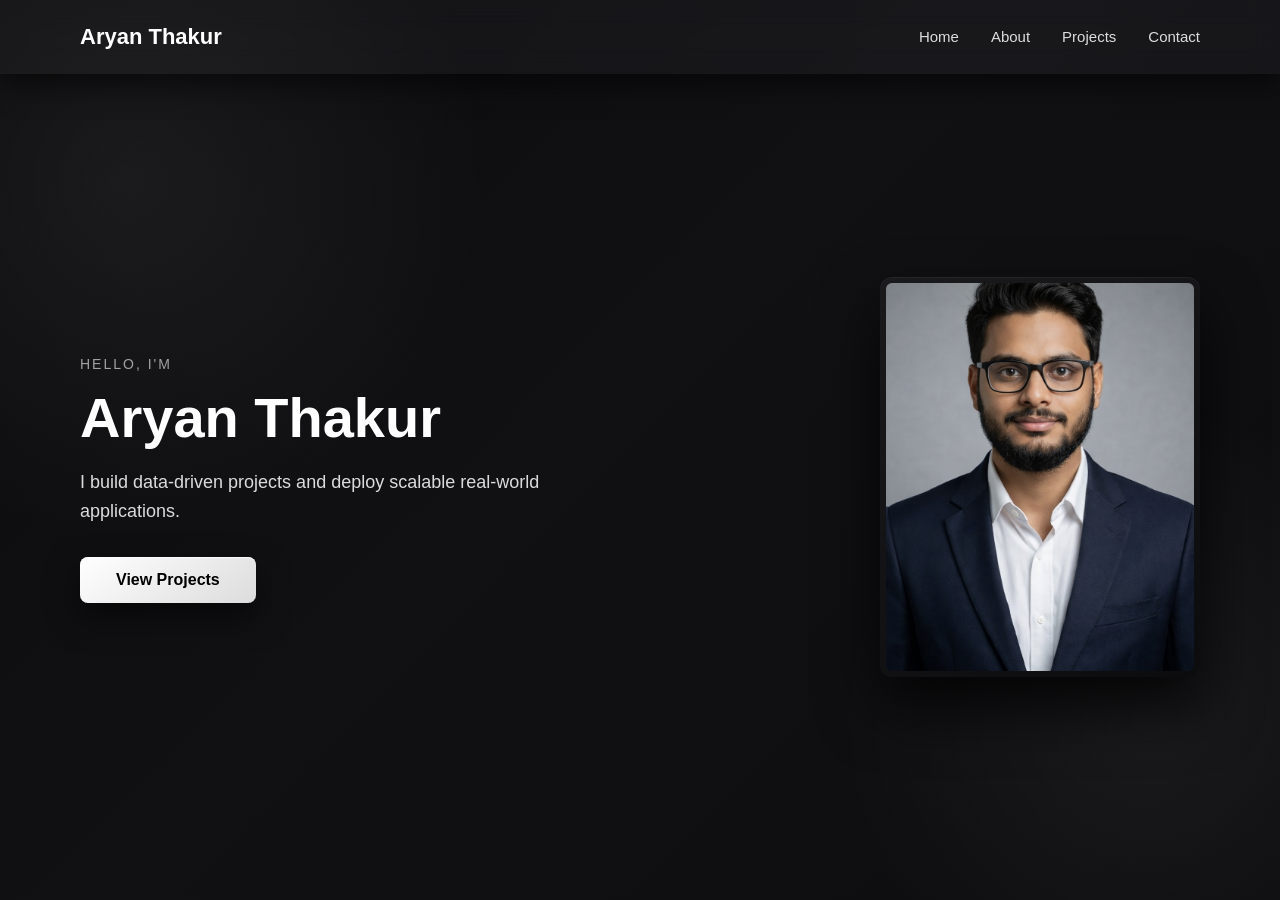
==== index.html @ 968e4724 "Initial portfolio commit" ====
<!DOCTYPE html>
<html lang="en">
<head>
  <meta charset="UTF-8" />
  <meta name="viewport" content="width=device-width, initial-scale=1.0" />
  <title>Aryan Thakur | Portfolio</title>
  <link rel="stylesheet" href="css/style.css" />
</head>
<body>

  <!-- NAVBAR -->
  <nav class="navbar">
    <h1 class="logo">Aryan Thakur</h1>
    <ul class="nav-links">
      <li><a href="index.html">Home</a></li>
      <li><a href="about.html">About</a></li>
      <li><a href="projects.html">Projects</a></li>
      <li><a href="contact.html">Contact</a></li>
    </ul>
  </nav>

  <!-- HERO SECTION -->
  <section class="hero">

    <div class="hero-content">
      <span class="intro">Hello, I'm</span>
      <h2>Aryan Thakur</h2>
      <p>
        I build data-driven projects and deploy scalable real-world applications.
      </p>
      <a href="projects.html" class="btn">View Projects</a>
    </div>

    <div class="hero-photo">
      <img src="./assets/profile.jpg" alt="Aryan Thakur" />
    </div>

  </section>

</body>
</html>
---- css/style.css ----
* {
  margin: 0;
  padding: 0;
  box-sizing: border-box;
}

/* GLOBAL BACKGROUND - 3D DEPTH */
body {
  font-family: "Segoe UI", Arial, sans-serif;
  min-height: 100vh;
  color: #ffffff;

  background:
    radial-gradient(
      900px circle at 10% 20%,
      rgba(255, 255, 255, 0.06),
      transparent 40%
    ),
    radial-gradient(
      700px circle at 90% 80%,
      rgba(255, 255, 255, 0.05),
      transparent 45%
    ),
    linear-gradient(
      135deg,
      #0b0b0d 0%,
      #111114 45%,
      #0d0d10 100%
    );
}

/* NAVBAR */
.navbar {
  display: flex;
  justify-content: space-between;
  align-items: center;
  padding: 24px 80px;

  background: rgba(255, 255, 255, 0.03);
  backdrop-filter: blur(14px);
  box-shadow: 0 10px 30px rgba(0,0,0,0.6);
}

.logo {
  font-size: 22px;
  font-weight: 600;
}

.nav-links {
  list-style: none;
  display: flex;
  gap: 32px;
}

.nav-links a {
  text-decoration: none;
  color: #ffffff;
  font-size: 15px;
  opacity: 0.85;
}

.nav-links a:hover {
  opacity: 1;
}

/* HERO SECTION */
.hero {
  min-height: calc(100vh - 90px);
  display: flex;
  align-items: center;
  justify-content: space-between;
  padding: 0 80px;
}

/* LEFT CONTENT */
.hero-content {
  max-width: 520px;
}

.intro {
  font-size: 14px;
  letter-spacing: 2px;
  text-transform: uppercase;
  opacity: 0.6;
}

.hero-content h2 {
  font-size: 56px;
  font-weight: 700;
  margin: 12px 0 18px;
}

.hero-content p {
  font-size: 18px;
  line-height: 1.6;
  opacity: 0.85;
}

/* BUTTON */
.btn {
  display: inline-block;
  margin-top: 32px;
  padding: 14px 36px;

  background: linear-gradient(145deg, #ffffff, #dcdcdc);
  color: #000000;

  font-weight: 600;
  border-radius: 8px;
  text-decoration: none;

  box-shadow:
    0 14px 32px rgba(0,0,0,0.55),
    inset 0 1px 0 rgba(255,255,255,0.8);
}

/* RIGHT PHOTO - 3D CARD */
.hero-photo img {
  width: 320px;
  height: 400px;
  object-fit: cover;
  border-radius: 12px;

  background: linear-gradient(145deg, #1a1a1d, #0c0c0e);
  padding: 6px;

  box-shadow:
    0 30px 60px rgba(0,0,0,0.8),
    inset 0 1px 0 rgba(255,255,255,0.05);
}
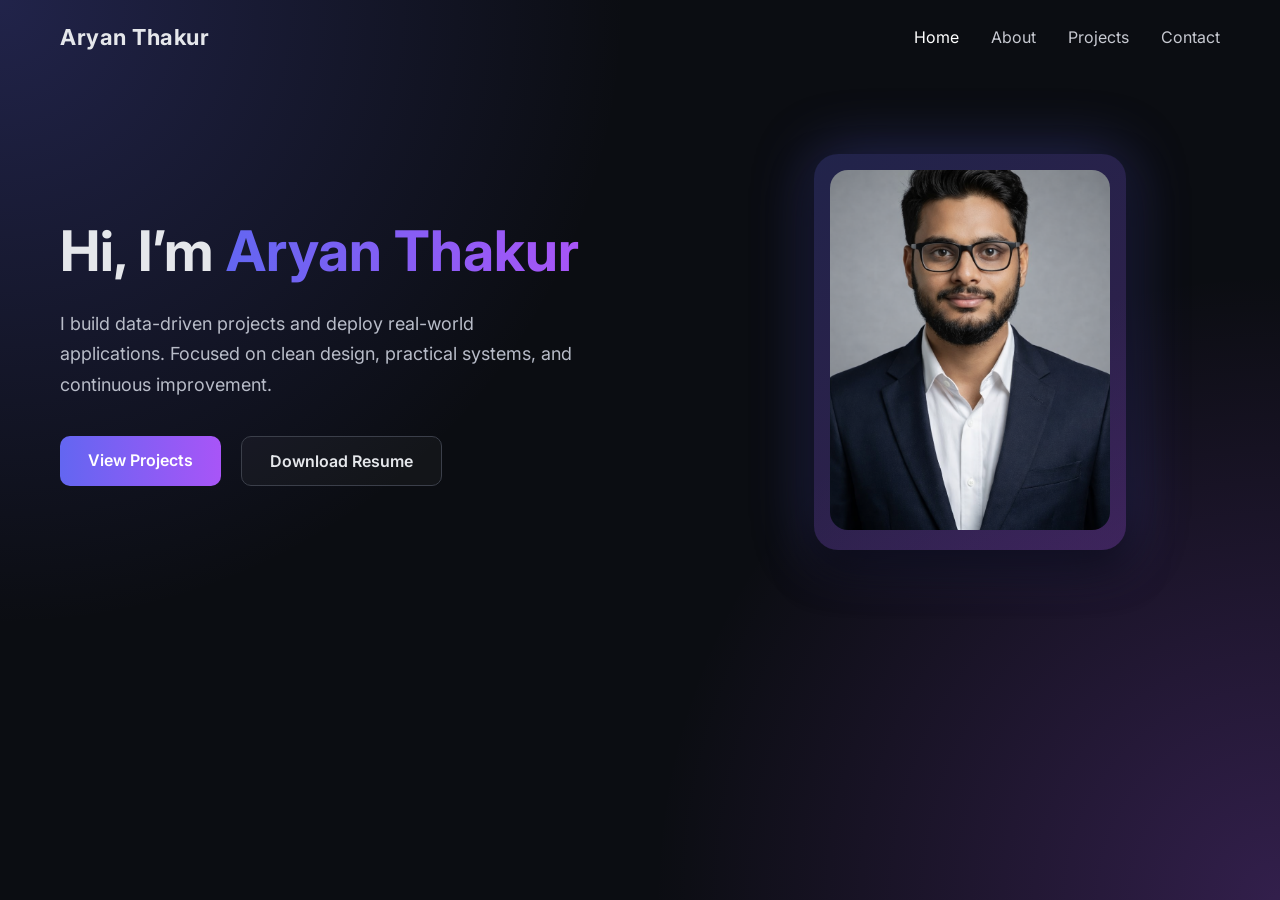
==== commit 26260d43: "Redesign all pages with glass UI and footer" ====
--- a/index.html
+++ b/index.html
@@ -4,15 +4,18 @@
   <meta charset="UTF-8" />
   <meta name="viewport" content="width=device-width, initial-scale=1.0" />
   <title>Aryan Thakur | Portfolio</title>
+
   <link rel="stylesheet" href="css/style.css" />
+  <link href="https://fonts.googleapis.com/css2?family=Inter:wght@300;400;600;700&display=swap" rel="stylesheet">
 </head>
+
 <body>
 
   <!-- NAVBAR -->
   <nav class="navbar">
-    <h1 class="logo">Aryan Thakur</h1>
+    <div class="logo">Aryan Thakur</div>
     <ul class="nav-links">
-      <li><a href="index.html">Home</a></li>
+      <li><a href="index.html" class="active">Home</a></li>
       <li><a href="about.html">About</a></li>
       <li><a href="projects.html">Projects</a></li>
       <li><a href="contact.html">Contact</a></li>
@@ -21,20 +24,24 @@
 
   <!-- HERO SECTION -->
   <section class="hero">
+    <div class="hero-left">
+      <h1>Hi, I’m <span>Aryan Thakur</span></h1>
+      <p>
+        I build data-driven projects and deploy real-world applications.
+        Focused on clean design, practical systems, and continuous improvement.
+      </p>
 
-    <div class="hero-content">
-      <span class="intro">Hello, I'm</span>
-      <h2>Aryan Thakur</h2>
-      <p>
-        I build data-driven projects and deploy scalable real-world applications.
-      </p>
-      <a href="projects.html" class="btn">View Projects</a>
+      <div class="hero-buttons">
+        <a href="projects.html" class="btn primary">View Projects</a>
+        <a href="assets/resume.pdf" class="btn secondary" target="_blank">Download Resume</a>
+      </div>
     </div>
 
-    <div class="hero-photo">
-      <img src="./assets/profile.jpg" alt="Aryan Thakur" />
+    <div class="hero-right">
+      <div class="image-card">
+        <img src="assets/profile.jpg" alt="Aryan Thakur">
+      </div>
     </div>
-
   </section>
 
 </body>
--- a/css/style.css
+++ b/css/style.css
@@ -2,31 +2,16 @@
   margin: 0;
   padding: 0;
   box-sizing: border-box;
-}
-
-/* GLOBAL BACKGROUND - 3D DEPTH */
+  font-family: 'Inter', sans-serif;
+}
+
 body {
-  font-family: "Segoe UI", Arial, sans-serif;
   min-height: 100vh;
-  color: #ffffff;
-
   background:
-    radial-gradient(
-      900px circle at 10% 20%,
-      rgba(255, 255, 255, 0.06),
-      transparent 40%
-    ),
-    radial-gradient(
-      700px circle at 90% 80%,
-      rgba(255, 255, 255, 0.05),
-      transparent 45%
-    ),
-    linear-gradient(
-      135deg,
-      #0b0b0d 0%,
-      #111114 45%,
-      #0d0d10 100%
-    );
+    radial-gradient(circle at top left, rgba(99,102,241,0.25), transparent 40%),
+    radial-gradient(circle at bottom right, rgba(168,85,247,0.25), transparent 40%),
+    #0b0d12;
+  color: #e5e7eb;
 }
 
 /* NAVBAR */
@@ -34,16 +19,13 @@
   display: flex;
   justify-content: space-between;
   align-items: center;
-  padding: 24px 80px;
-
-  background: rgba(255, 255, 255, 0.03);
-  backdrop-filter: blur(14px);
-  box-shadow: 0 10px 30px rgba(0,0,0,0.6);
+  padding: 24px 60px;
 }
 
 .logo {
   font-size: 22px;
-  font-weight: 600;
+  font-weight: 700;
+  letter-spacing: 0.5px;
 }
 
 .nav-links {
@@ -54,77 +36,248 @@
 
 .nav-links a {
   text-decoration: none;
-  color: #ffffff;
-  font-size: 15px;
-  opacity: 0.85;
-}
-
-.nav-links a:hover {
-  opacity: 1;
+  color: #c7c9d1;
+  font-weight: 400;
+  transition: color 0.3s ease;
+}
+
+.nav-links a:hover,
+.nav-links a.active {
+  color: #ffffff;
 }
 
 /* HERO SECTION */
 .hero {
-  min-height: calc(100vh - 90px);
-  display: flex;
-  align-items: center;
-  justify-content: space-between;
-  padding: 0 80px;
+  display: grid;
+  grid-template-columns: 1.2fr 1fr;
+  align-items: center;
+  padding: 80px 60px;
+  gap: 60px;
 }
 
 /* LEFT CONTENT */
-.hero-content {
-  max-width: 520px;
-}
-
-.intro {
-  font-size: 14px;
-  letter-spacing: 2px;
-  text-transform: uppercase;
-  opacity: 0.6;
-}
-
-.hero-content h2 {
+.hero-left h1 {
   font-size: 56px;
   font-weight: 700;
-  margin: 12px 0 18px;
-}
-
-.hero-content p {
-  font-size: 18px;
-  line-height: 1.6;
+  line-height: 1.2;
+  margin-bottom: 24px;
+}
+
+.hero-left h1 span {
+  background: linear-gradient(90deg, #6366f1, #a855f7);
+  -webkit-background-clip: text;
+  -webkit-text-fill-color: transparent;
+}
+
+.hero-left p {
+  font-size: 18px;
+  line-height: 1.7;
+  color: #b8bcc8;
+  max-width: 520px;
+  margin-bottom: 36px;
+}
+
+.hero-buttons {
+  display: flex;
+  gap: 20px;
+}
+
+.btn {
+  padding: 14px 28px;
+  border-radius: 10px;
+  font-weight: 600;
+  text-decoration: none;
+  transition: all 0.3s ease;
+}
+
+.btn.primary {
+  background: linear-gradient(90deg, #6366f1, #a855f7);
+  color: #ffffff;
+}
+
+.btn.primary:hover {
   opacity: 0.85;
 }
 
-/* BUTTON */
-.btn {
+.btn.secondary {
+  border: 1px solid #3b3f4a;
+  color: #e5e7eb;
+  background: rgba(255,255,255,0.03);
+}
+
+.btn.secondary:hover {
+  background: rgba(255,255,255,0.08);
+}
+
+/* RIGHT IMAGE */
+.hero-right {
+  display: flex;
+  justify-content: center;
+}
+
+.image-card {
+  padding: 16px;
+  border-radius: 24px;
+  background: linear-gradient(
+    145deg,
+    rgba(99,102,241,0.25),
+    rgba(168,85,247,0.25)
+  );
+  box-shadow:
+    0 20px 40px rgba(0,0,0,0.6),
+    0 0 60px rgba(99,102,241,0.35);
+}
+
+.image-card img {
+  width: 280px;
+  height: 360px;
+  object-fit: cover;
+  border-radius: 18px;
+  background: #111;
+}
+/* ABOUT PAGE */
+.about-section {
+  min-height: calc(100vh - 80px);
+  display: flex;
+  justify-content: center;
+  align-items: center;
+  padding: 60px;
+}
+
+.about-card {
+  max-width: 900px;
+  background: rgba(255, 255, 255, 0.04);
+  border: 1px solid rgba(255, 255, 255, 0.08);
+  border-radius: 24px;
+  padding: 60px;
+  backdrop-filter: blur(12px);
+  box-shadow:
+    0 30px 60px rgba(0, 0, 0, 0.6),
+    0 0 80px rgba(99, 102, 241, 0.25);
+}
+
+.about-card h1 {
+  font-size: 42px;
+  margin-bottom: 32px;
+  background: linear-gradient(90deg, #6366f1, #a855f7);
+  -webkit-background-clip: text;
+  -webkit-text-fill-color: transparent;
+}
+
+.about-card p {
+  font-size: 18px;
+  line-height: 1.8;
+  color: #c7c9d1;
+  margin-bottom: 22px;
+}
+
+.about-card strong {
+  color: #ffffff;
+}
+/* PROJECTS PAGE */
+.projects-section {
+  min-height: calc(100vh - 80px);
+  display: flex;
+  justify-content: center;
+  align-items: center;
+  padding: 60px;
+}
+
+.projects-card {
+  max-width: 900px;
+  background: rgba(255, 255, 255, 0.04);
+  border: 1px solid rgba(255, 255, 255, 0.08);
+  border-radius: 24px;
+  padding: 60px;
+  backdrop-filter: blur(12px);
+  box-shadow:
+    0 30px 60px rgba(0, 0, 0, 0.6),
+    0 0 80px rgba(168, 85, 247, 0.25);
+  text-align: center;
+}
+
+.projects-card h1 {
+  font-size: 42px;
+  margin-bottom: 28px;
+  background: linear-gradient(90deg, #6366f1, #a855f7);
+  -webkit-background-clip: text;
+  -webkit-text-fill-color: transparent;
+}
+
+.projects-text {
+  font-size: 18px;
+  line-height: 1.8;
+  color: #c7c9d1;
+  margin-bottom: 20px;
+}
+
+.coming-soon {
+  margin-top: 32px;
+  padding: 14px 26px;
   display: inline-block;
-  margin-top: 32px;
-  padding: 14px 36px;
-
-  background: linear-gradient(145deg, #ffffff, #dcdcdc);
-  color: #000000;
-
+  border-radius: 12px;
+  background: rgba(255, 255, 255, 0.06);
+  border: 1px solid rgba(255, 255, 255, 0.12);
+  color: #ffffff;
   font-weight: 600;
-  border-radius: 8px;
+}
+/* CONTACT PAGE */
+.contact-section {
+  min-height: calc(100vh - 80px);
+  display: flex;
+  justify-content: center;
+  align-items: center;
+  padding: 60px;
+}
+
+.contact-card {
+  max-width: 800px;
+  width: 100%;
+  background: rgba(255, 255, 255, 0.04);
+  border: 1px solid rgba(255, 255, 255, 0.08);
+  border-radius: 24px;
+  padding: 60px;
+  backdrop-filter: blur(12px);
+  box-shadow:
+    0 30px 60px rgba(0, 0, 0, 0.6),
+    0 0 80px rgba(99, 102, 241, 0.25);
+  text-align: center;
+}
+
+.contact-card h1 {
+  font-size: 42px;
+  margin-bottom: 26px;
+  background: linear-gradient(90deg, #6366f1, #a855f7);
+  -webkit-background-clip: text;
+  -webkit-text-fill-color: transparent;
+}
+
+.contact-text {
+  font-size: 18px;
+  line-height: 1.7;
+  color: #c7c9d1;
+  margin-bottom: 36px;
+}
+
+.contact-items {
+  display: flex;
+  flex-direction: column;
+  gap: 18px;
+}
+
+.contact-item {
+  display: inline-block;
+  padding: 16px 22px;
+  border-radius: 14px;
+  background: rgba(255, 255, 255, 0.06);
+  border: 1px solid rgba(255, 255, 255, 0.12);
+  color: #ffffff;
+  font-weight: 500;
   text-decoration: none;
-
-  box-shadow:
-    0 14px 32px rgba(0,0,0,0.55),
-    inset 0 1px 0 rgba(255,255,255,0.8);
-}
-
-/* RIGHT PHOTO - 3D CARD */
-.hero-photo img {
-  width: 320px;
-  height: 400px;
-  object-fit: cover;
-  border-radius: 12px;
-
-  background: linear-gradient(145deg, #1a1a1d, #0c0c0e);
-  padding: 6px;
-
-  box-shadow:
-    0 30px 60px rgba(0,0,0,0.8),
-    inset 0 1px 0 rgba(255,255,255,0.05);
-}
+  transition: all 0.3s ease;
+}
+
+.contact-item:hover {
+  background: rgba(255, 255, 255, 0.12);
+  transform: translateY(-2px);
+}
